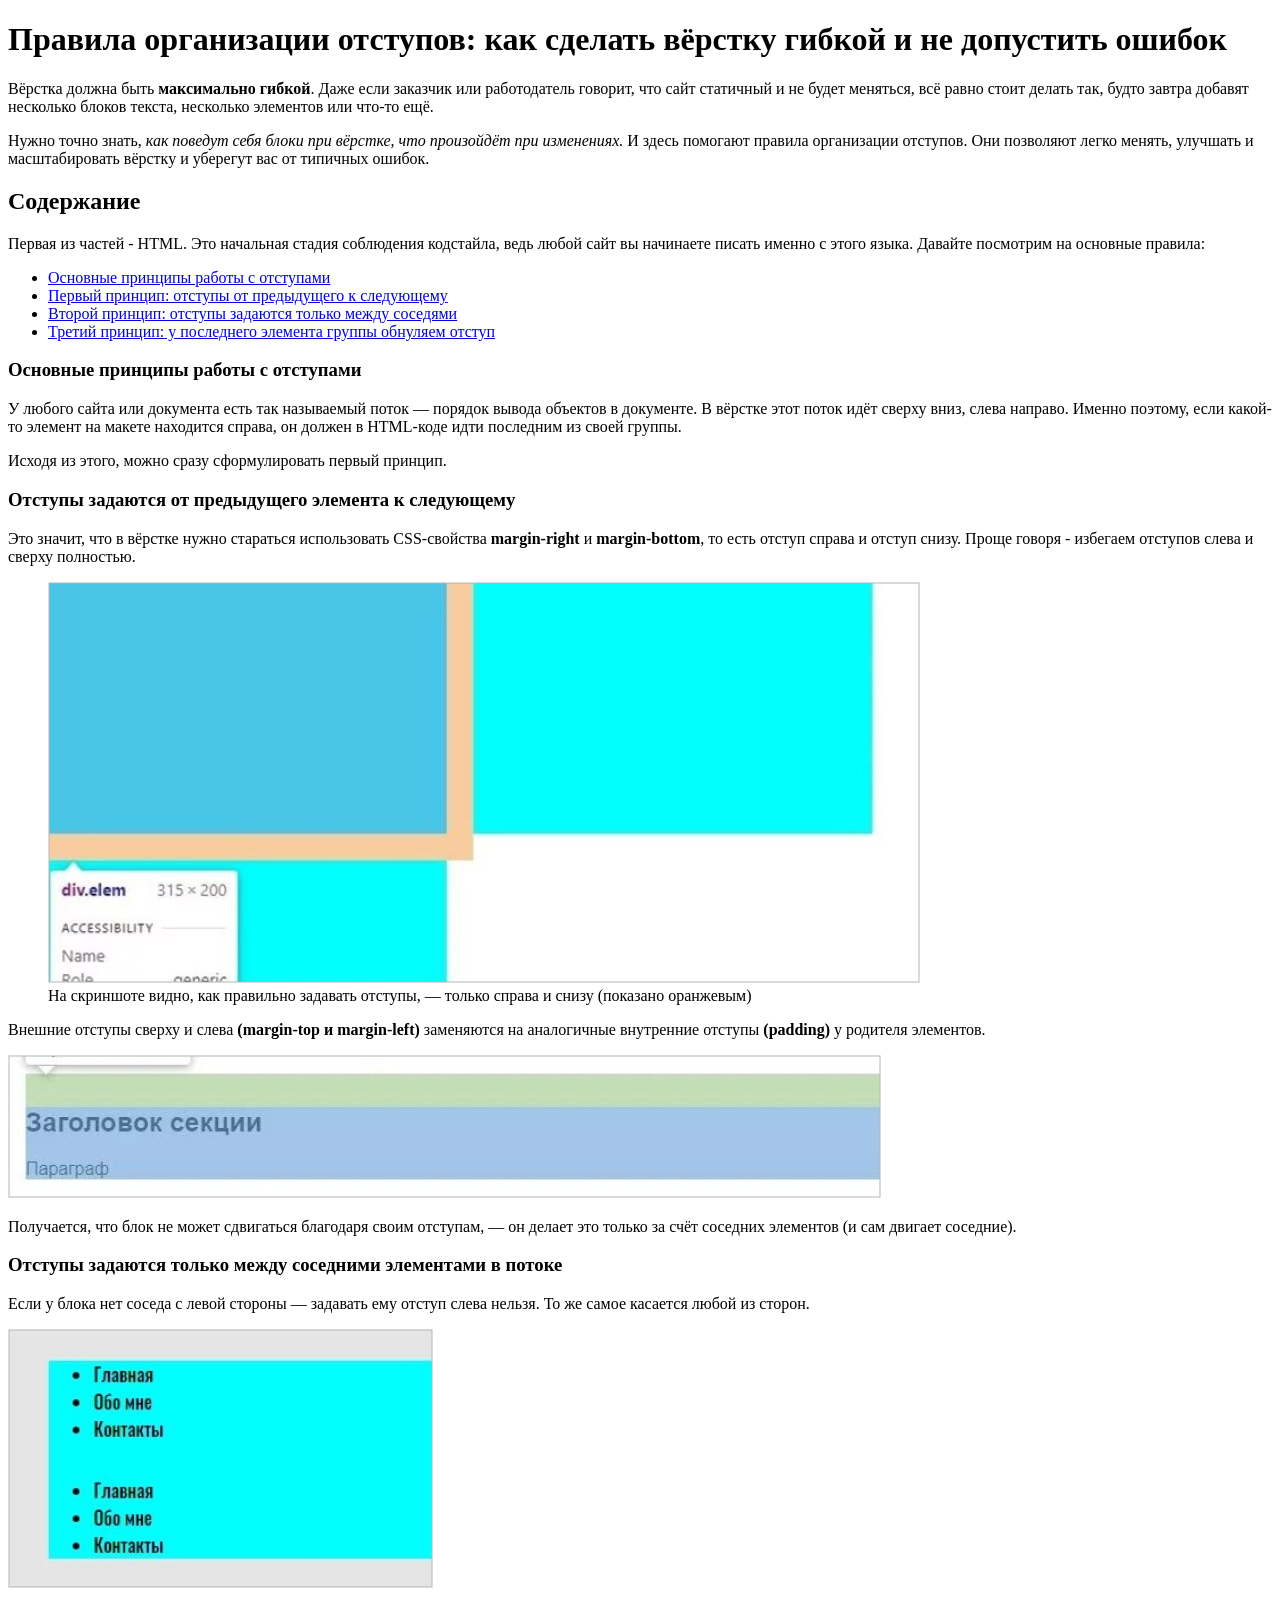
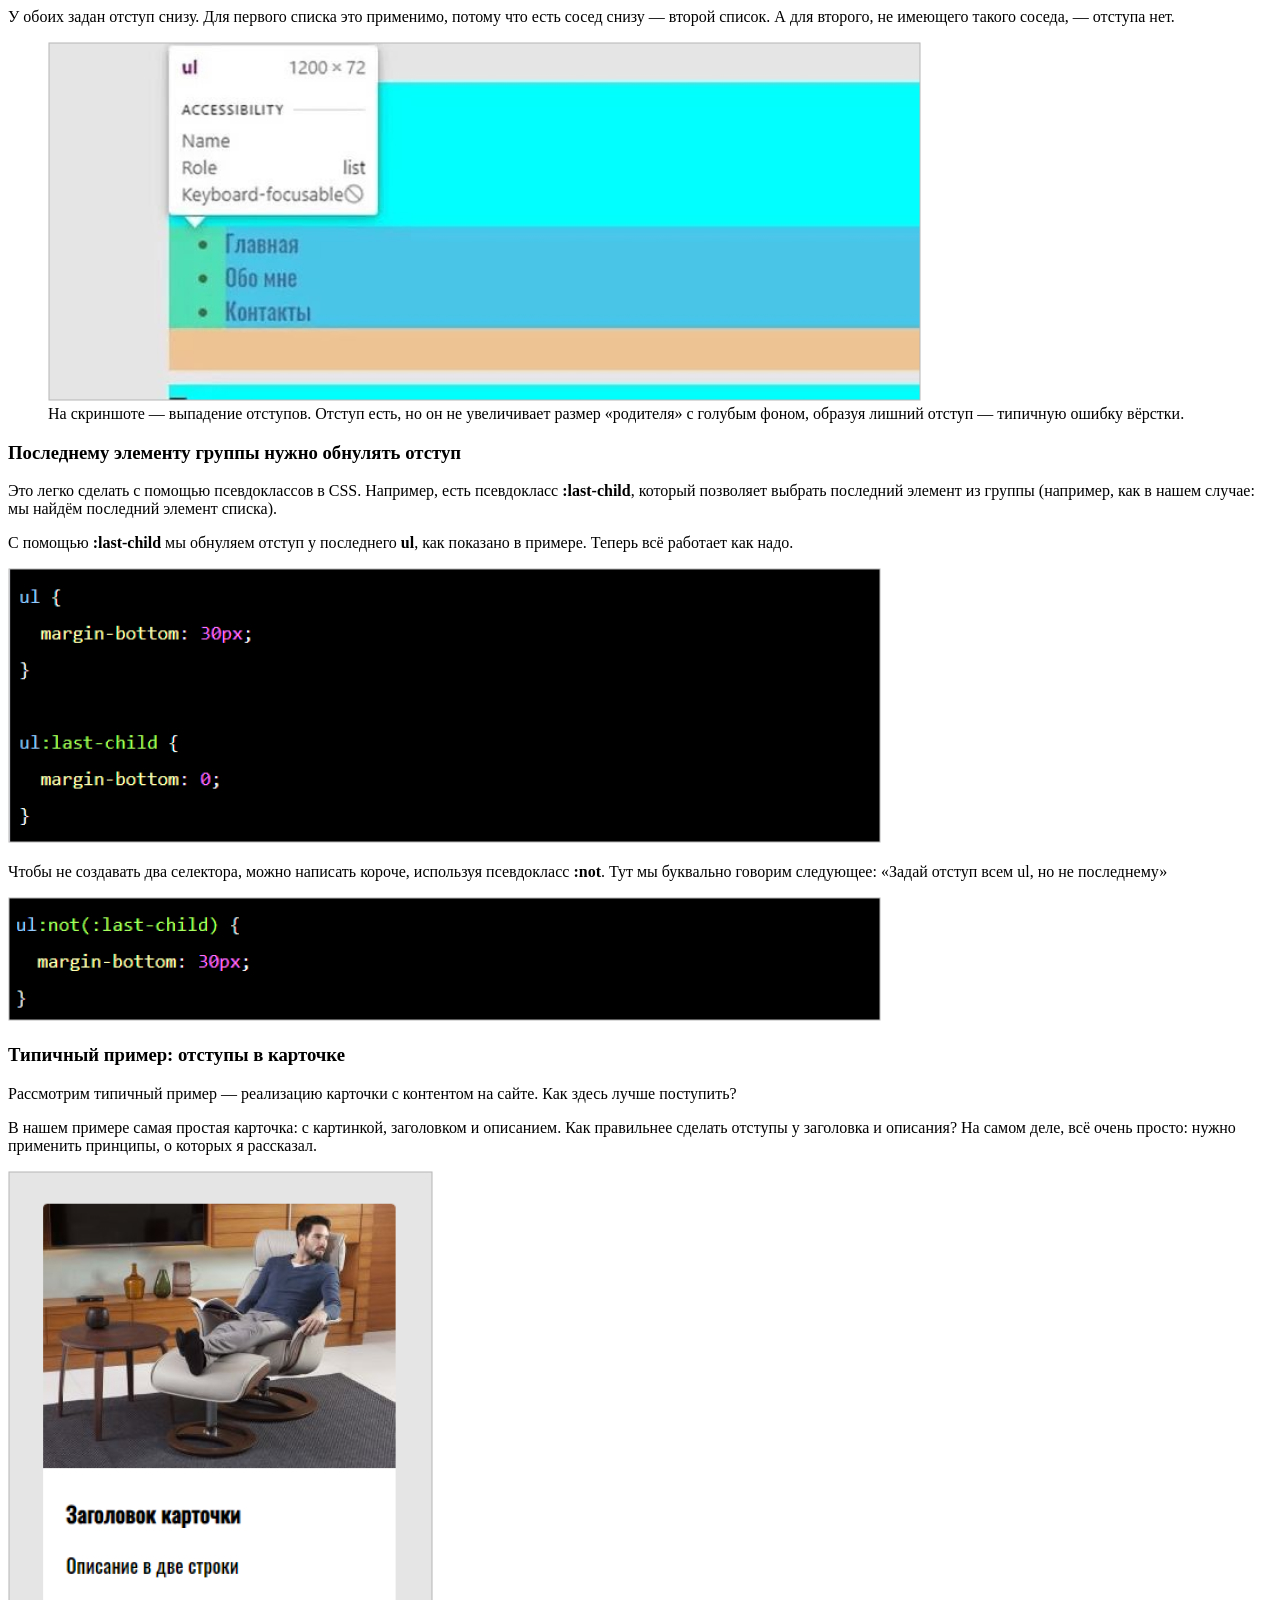
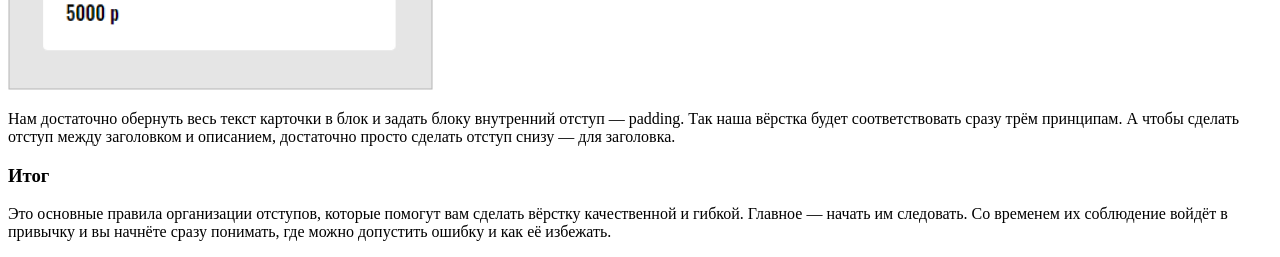
==== article.html @ df58b67f "pr2.20" ====
<!DOCTYPE html>
<html lang="ru">
  <head>
    <meta charset="UTF-8">
    <meta name="viewport" content="width=device-width, initial-scale=1.0">
    <title>Правила организации отступов</title>
  </head>
  <body>
    <h1>
      <b>Правила организации отступов:</b> как сделать вёрстку гибкой и не допустить ошибок
    </h1>
    <p>
      Вёрстка должна быть <b>максимально гибкой</b>. Даже если заказчик или работодатель
      говорит, что сайт статичный и не будет меняться, всё равно стоит делать так, будто
      завтра добавят несколько блоков текста, несколько элементов или что-то ещё.
    </p>
    <p>
      Нужно точно знать, <i>как поведут себя блоки при вёрстке, что произойдёт при
      изменениях.</i> И здесь помогают правила организации отступов. Они позволяют легко
      менять, улучшать и масштабировать вёрстку и уберегут вас от типичных ошибок.
    </p>

    <h2>
        Содержание
    </h2>

    <p>
      Первая из частей - HTML. Это начальная стадия соблюдения кодстайла, ведь любой
      сайт вы начинаете писать именно с этого языка. Давайте посмотрим на основные
      правила:
    </p>

    <ul>
      <li><a href="#previous-element-next">Основные принципы работы с отступами</a></li>
      <li><a href="#first-principle">Первый принцип: отступы от предыдущего к следующему</a></li>
      <li><a href="#second-principle">Второй принцип: отступы задаются только между соседями</a></li>
      <li><a href="#third-principle">Третий принцип: у последнего элемента группы обнуляем отступ</a></li>
    </ul>

    <div id="previous-element-next">
      <h3>
        Основные принципы работы с отступами
      </h3>
      <p>
        У любого сайта или документа есть так называемый поток — порядок вывода объектов
        в документе. В вёрстке этот поток идёт сверху вниз, слева направо. Именно поэтому,
        если какой-то элемент на макете находится справа, он должен в HTML-коде идти
        последним из своей группы.
      </p>
      <p>
        Исходя из этого, можно сразу сформулировать первый принцип.
      </p>
    </div>

    <div id="first-principle">
      <h3>
        Отступы задаются от предыдущего элемента к следующему
      </h3>
      <p>
        Это значит, что в вёрстке нужно стараться использовать CSS-свойства <b>margin-right</b> и
        <b>margin-bottom</b>, то есть отступ справа и отступ снизу. Проще говоря - избегаем
        отступов слева и сверху полностью.
      </p>
      <figure>
        <img src="img/1.jpg" alt="Отступы от предыдущего элемента к следующему">
        <figcaption>
          На скриншоте видно, как правильно задавать отступы, — только справа и снизу
          (показано оранжевым)
        </figcaption>
      </figure>
      <p>
        Внешние отступы сверху и слева <b>(margin-top и margin-left)</b> заменяются на
        аналогичные внутренние отступы <b>(padding)</b> у родителя элементов.
      </p>
      <img src="img/2.jpg" alt="Внешние отступы сверху и слева заменяются на аналогичные внутренние отступы у родителя элементов">
      <p>
        Получается, что блок не может сдвигаться благодаря своим отступам, — он делает это
        только за счёт соседних элементов (и сам двигает соседние).
      </p>
    </div>

    <div id="second-principle">
      <h3>
        Отступы задаются только между соседними элементами в потоке
      </h3>
      <p>
        Если у блока нет соседа с левой стороны — задавать ему отступ слева нельзя. То же
        самое касается любой из сторон.
      </p>
      <img src="img/3.jpg" alt="Отступы задаются только между соседними элементами в потоке">
      <p>
        У обоих задан отступ снизу. Для первого списка это применимо, потому что есть сосед
        снизу — второй список. А для второго, не имеющего такого соседа, — отступа нет.
      </p>
      <figure>
        <img src="img/4.jpg" alt="Отступы задаются только между соседними элементами в потоке">
        <figcaption>
          На скриншоте — выпадение отступов. Отступ есть, но он не увеличивает размер
          «родителя» с голубым фоном, образуя лишний отступ — типичную ошибку вёрстки.
        </figcaption>
      </figure>
    </div>

    <div id="third-principle">
      <h3>
        Последнему элементу группы нужно обнулять отступ
      </h3>
      <p>
        Это легко сделать с помощью псевдоклассов в CSS. Например, есть псевдокласс
        <b>:last-child</b>, который позволяет выбрать последний элемент из группы (например, как в
        нашем случае: мы найдём последний элемент списка).
      </p>
      <p>
        С помощью <b>:last-child</b> мы обнуляем отступ у последнего <b>ul</b>, как показано в примере.
        Теперь всё работает как надо.
      </p>
      <img src="img/5.jpg" alt="Код для обнуления отступа у последнего элемента группы с помощью псевдокласса :last-child">

      <p>
        Чтобы не создавать два селектора, можно написать короче, используя псевдокласс
        <b>:not</b>. Тут мы буквально говорим следующее: «Задай отступ всем ul, но не последнему»
      </p>
      <img src="img/6.jpg" alt="Код для обнуления отступа у последнего элемента группы с помощью псевдокласса :not">
    </div>

    <h3>
      Типичный пример: отступы в карточке
    </h3>
    <p>
      Рассмотрим типичный пример — реализацию карточки с контентом на сайте. Как здесь
      лучше поступить?
    </p>
    <p>
      В нашем примере самая простая карточка: с картинкой, заголовком и описанием. Как
      правильнее сделать отступы у заголовка и описания? На самом деле, всё очень
      просто: нужно применить принципы, о которых я рассказал.
    </p>
    <img src="img/7.jpg" alt="Типичный пример: отступы в карточке">
    <p>
      Нам достаточно обернуть весь текст карточки в блок и задать блоку внутренний отступ
      — padding. Так наша вёрстка будет соответствовать сразу трём принципам. А чтобы
      сделать отступ между заголовком и описанием, достаточно просто сделать отступ
      снизу — для заголовка.
    </p>

    <h3>
      Итог
    </h3>
    <p>
      Это основные правила организации отступов, которые помогут вам сделать вёрстку
      качественной и гибкой. Главное — начать им следовать. Со временем их соблюдение
      войдёт в привычку и вы начнёте сразу понимать, где можно допустить ошибку и как её
      избежать.
    </p>
  </body>
</html>
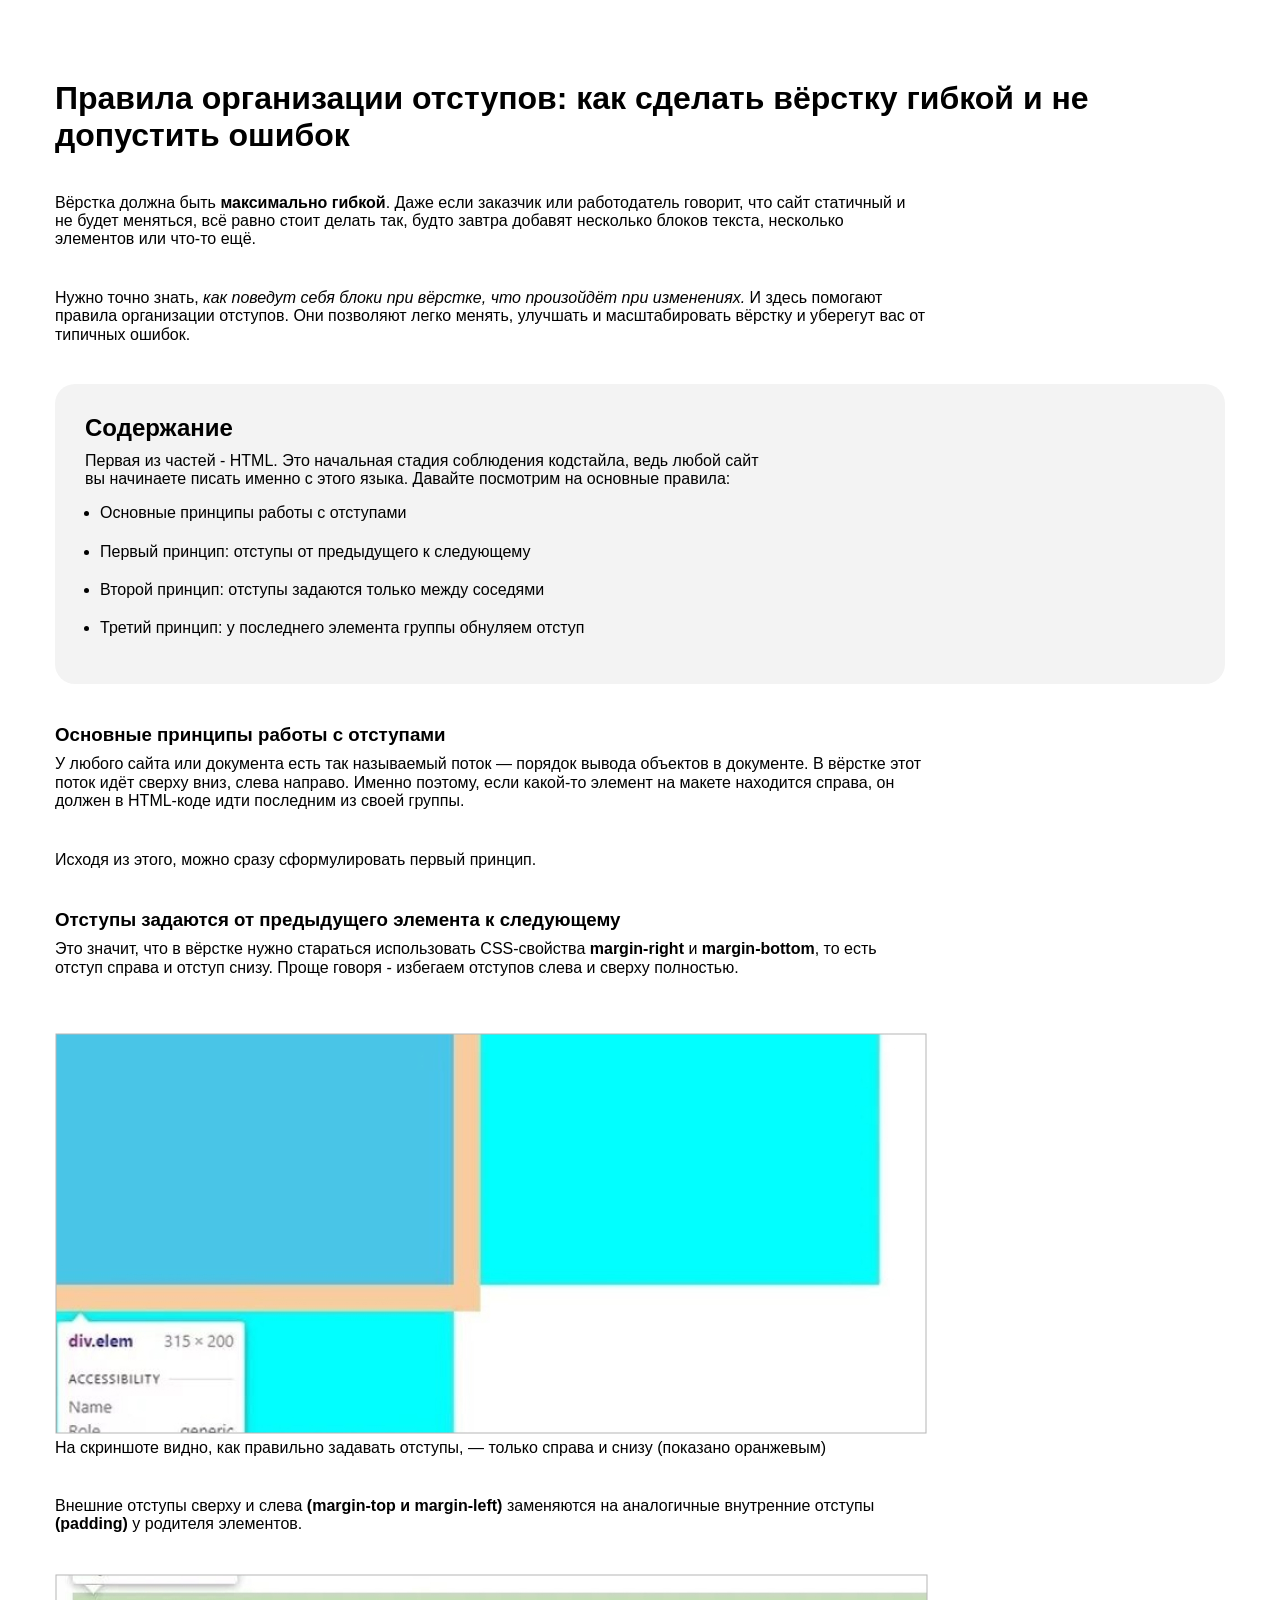
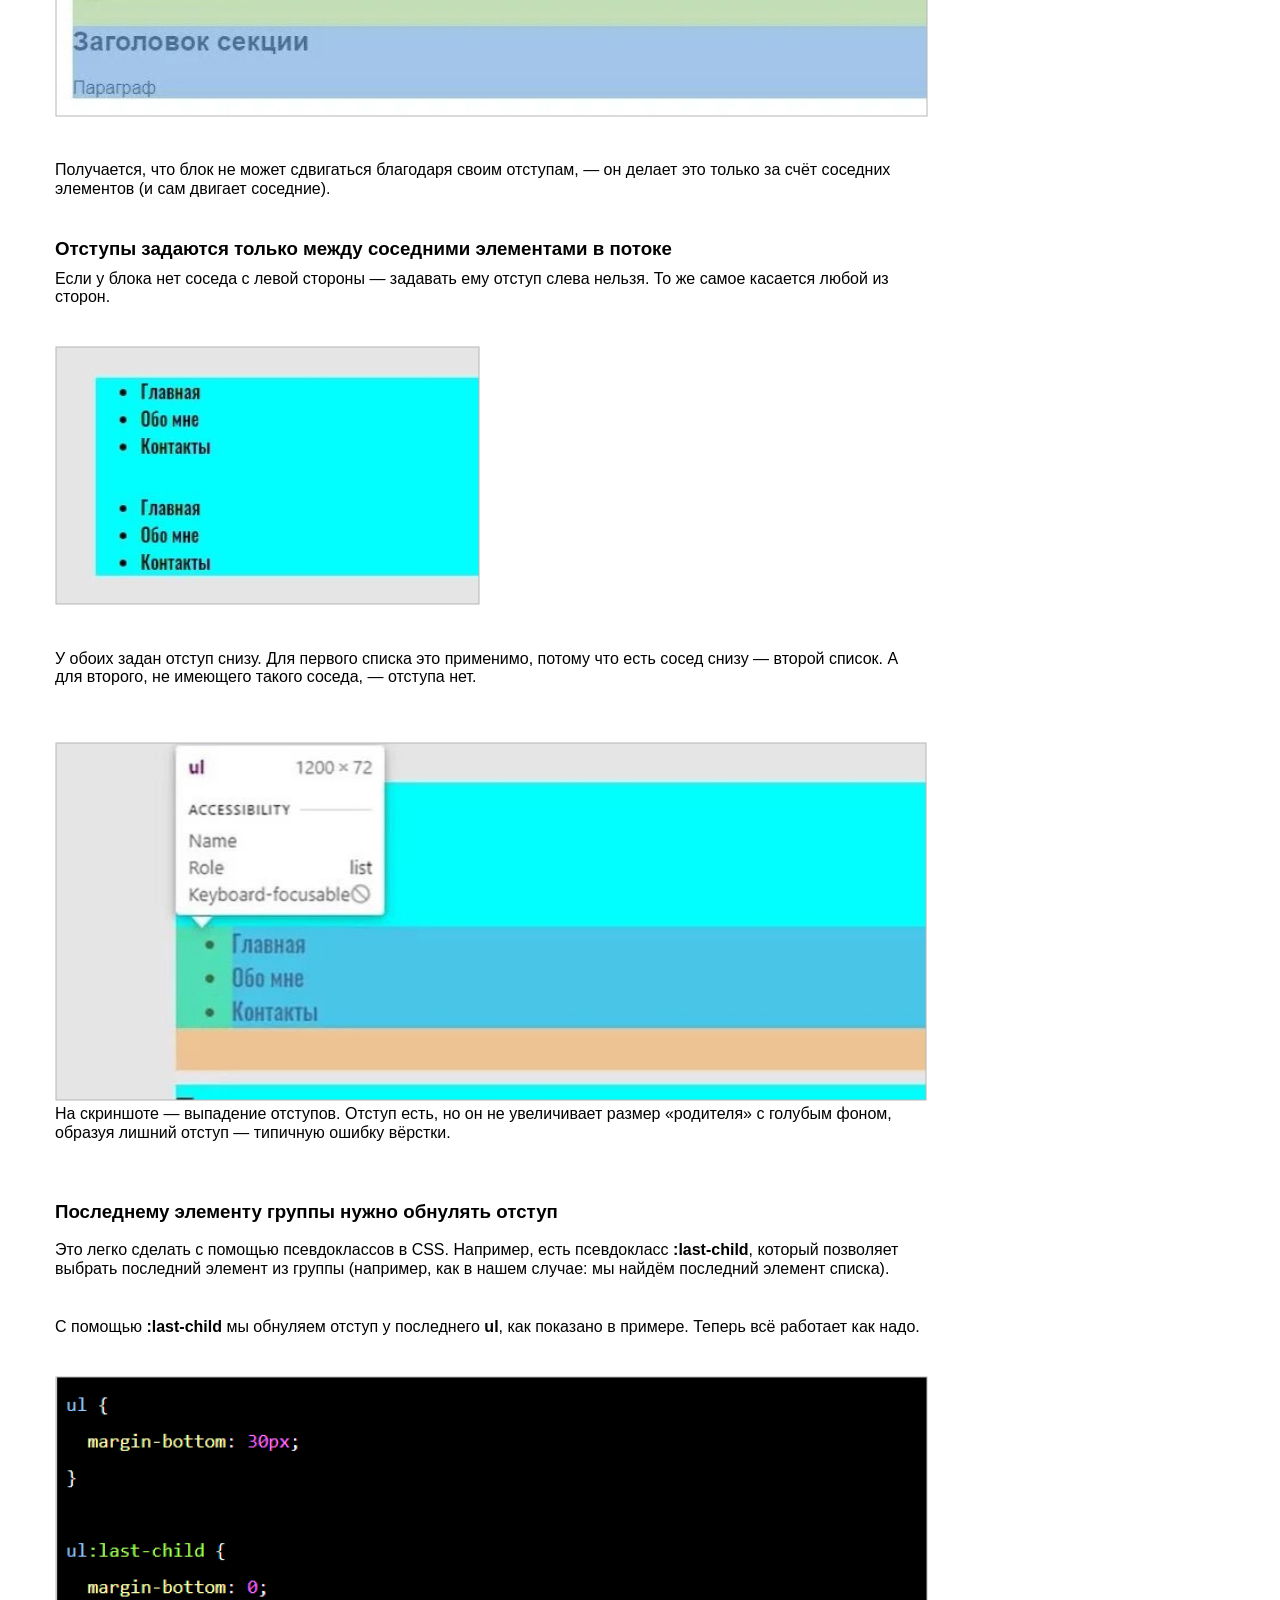
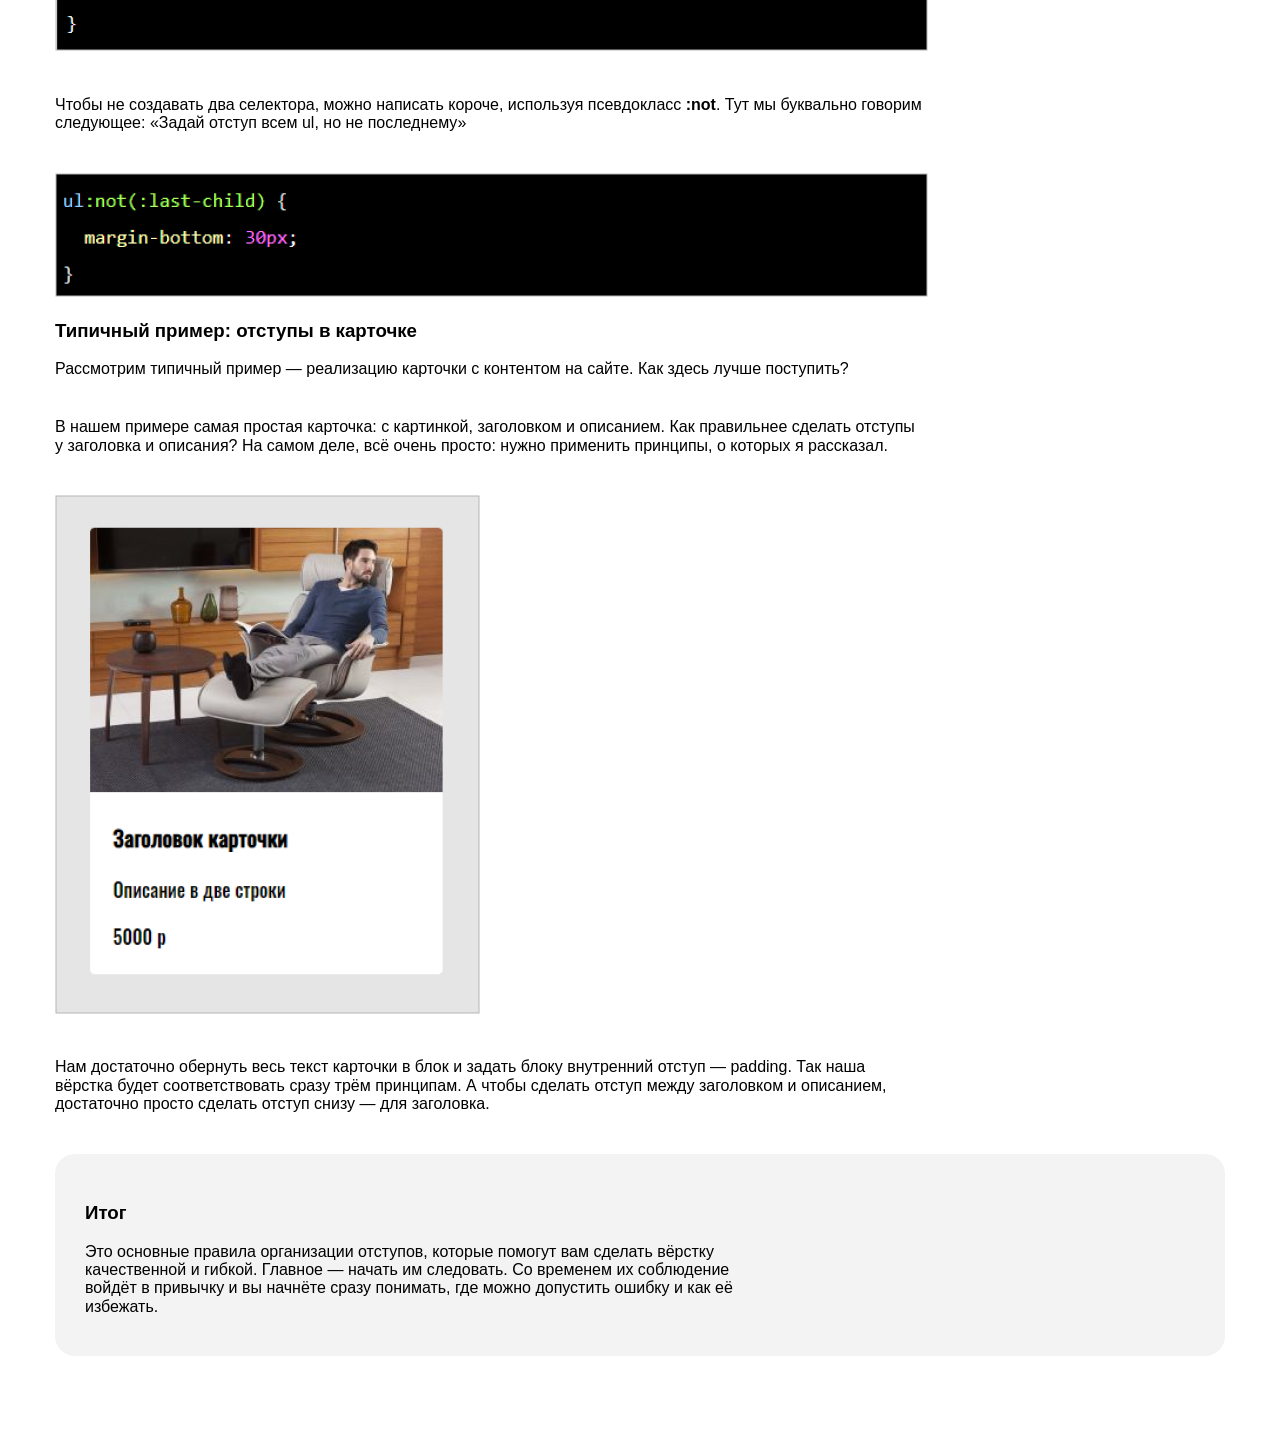
==== commit 010b4f81: "completed work 3.16" ====
--- a/article.html
+++ b/article.html
@@ -4,95 +4,99 @@
     <meta charset="UTF-8">
     <meta name="viewport" content="width=device-width, initial-scale=1.0">
     <title>Правила организации отступов</title>
+    <link rel="stylesheet" href="css/normalize.css">
+    <link rel="stylesheet" href="css/style.css">
   </head>
   <body>
-    <h1>
+    <div class="container">
+      <h1 class="main-title">
       <b>Правила организации отступов:</b> как сделать вёрстку гибкой и не допустить ошибок
     </h1>
-    <p>
+    <p class="text">
       Вёрстка должна быть <b>максимально гибкой</b>. Даже если заказчик или работодатель
       говорит, что сайт статичный и не будет меняться, всё равно стоит делать так, будто
       завтра добавят несколько блоков текста, несколько элементов или что-то ещё.
     </p>
-    <p>
+    <p class="text">
       Нужно точно знать, <i>как поведут себя блоки при вёрстке, что произойдёт при
       изменениях.</i> И здесь помогают правила организации отступов. Они позволяют легко
       менять, улучшать и масштабировать вёрстку и уберегут вас от типичных ошибок.
     </p>
+    <div class="gray-box">
+      <h2 class="content-title">
+        Содержание
+      </h2>
 
-    <h2>
-        Содержание
-    </h2>
+      <p class="text">
+        Первая из частей - HTML. Это начальная стадия соблюдения кодстайла, ведь любой
+        сайт вы начинаете писать именно с этого языка. Давайте посмотрим на основные
+        правила:
+      </p>
 
-    <p>
-      Первая из частей - HTML. Это начальная стадия соблюдения кодстайла, ведь любой
-      сайт вы начинаете писать именно с этого языка. Давайте посмотрим на основные
-      правила:
-    </p>
-
-    <ul>
-      <li><a href="#previous-element-next">Основные принципы работы с отступами</a></li>
-      <li><a href="#first-principle">Первый принцип: отступы от предыдущего к следующему</a></li>
-      <li><a href="#second-principle">Второй принцип: отступы задаются только между соседями</a></li>
-      <li><a href="#third-principle">Третий принцип: у последнего элемента группы обнуляем отступ</a></li>
-    </ul>
+      <ul class="number-list">
+        <li class="element-list"><a href="#previous-element-next">Основные принципы работы с отступами</a></li>
+        <li class="element-list"><a href="#first-principle">Первый принцип: отступы от предыдущего к следующему</a></li>
+        <li class="element-list"><a href="#second-principle">Второй принцип: отступы задаются только между соседями</a></li>
+        <li class="element-list"><a href="#third-principle">Третий принцип: у последнего элемента группы обнуляем отступ</a></li>
+      </ul>
+    </div>
 
     <div id="previous-element-next">
-      <h3>
+      <h3 class="three-subtitle">
         Основные принципы работы с отступами
       </h3>
-      <p>
+      <p class="text">
         У любого сайта или документа есть так называемый поток — порядок вывода объектов
         в документе. В вёрстке этот поток идёт сверху вниз, слева направо. Именно поэтому,
         если какой-то элемент на макете находится справа, он должен в HTML-коде идти
         последним из своей группы.
       </p>
-      <p>
+      <p class="text">
         Исходя из этого, можно сразу сформулировать первый принцип.
       </p>
     </div>
 
     <div id="first-principle">
-      <h3>
+      <h3 class="three-subtitle">
         Отступы задаются от предыдущего элемента к следующему
       </h3>
-      <p>
+      <p class="text">
         Это значит, что в вёрстке нужно стараться использовать CSS-свойства <b>margin-right</b> и
         <b>margin-bottom</b>, то есть отступ справа и отступ снизу. Проще говоря - избегаем
         отступов слева и сверху полностью.
       </p>
-      <figure>
+      <figure class="figure-image">
         <img src="img/1.jpg" alt="Отступы от предыдущего элемента к следующему">
         <figcaption>
           На скриншоте видно, как правильно задавать отступы, — только справа и снизу
           (показано оранжевым)
         </figcaption>
       </figure>
-      <p>
+      <p class="text">
         Внешние отступы сверху и слева <b>(margin-top и margin-left)</b> заменяются на
         аналогичные внутренние отступы <b>(padding)</b> у родителя элементов.
       </p>
-      <img src="img/2.jpg" alt="Внешние отступы сверху и слева заменяются на аналогичные внутренние отступы у родителя элементов">
-      <p>
+      <img class="only-image" src="img/2.jpg" alt="Внешние отступы сверху и слева заменяются на аналогичные внутренние отступы у родителя элементов">
+      <p class="text">
         Получается, что блок не может сдвигаться благодаря своим отступам, — он делает это
         только за счёт соседних элементов (и сам двигает соседние).
       </p>
     </div>
 
     <div id="second-principle">
-      <h3>
+      <h3 class="three-subtitle">
         Отступы задаются только между соседними элементами в потоке
       </h3>
-      <p>
+      <p class="text">
         Если у блока нет соседа с левой стороны — задавать ему отступ слева нельзя. То же
         самое касается любой из сторон.
       </p>
-      <img src="img/3.jpg" alt="Отступы задаются только между соседними элементами в потоке">
-      <p>
+      <img class="only-image" src="img/3.jpg" alt="Отступы задаются только между соседними элементами в потоке">
+      <p class="text">
         У обоих задан отступ снизу. Для первого списка это применимо, потому что есть сосед
         снизу — второй список. А для второго, не имеющего такого соседа, — отступа нет.
       </p>
-      <figure>
+      <figure class="figure-image">
         <img src="img/4.jpg" alt="Отступы задаются только между соседними элементами в потоке">
         <figcaption>
           На скриншоте — выпадение отступов. Отступ есть, но он не увеличивает размер
@@ -105,52 +109,55 @@
       <h3>
         Последнему элементу группы нужно обнулять отступ
       </h3>
-      <p>
+      <p class="text">
         Это легко сделать с помощью псевдоклассов в CSS. Например, есть псевдокласс
         <b>:last-child</b>, который позволяет выбрать последний элемент из группы (например, как в
         нашем случае: мы найдём последний элемент списка).
       </p>
-      <p>
+      <p class="text">
         С помощью <b>:last-child</b> мы обнуляем отступ у последнего <b>ul</b>, как показано в примере.
         Теперь всё работает как надо.
       </p>
-      <img src="img/5.jpg" alt="Код для обнуления отступа у последнего элемента группы с помощью псевдокласса :last-child">
+      <img class="only-image" src="img/5.jpg" alt="Код для обнуления отступа у последнего элемента группы с помощью псевдокласса :last-child">
 
-      <p>
+      <p class="text">
         Чтобы не создавать два селектора, можно написать короче, используя псевдокласс
         <b>:not</b>. Тут мы буквально говорим следующее: «Задай отступ всем ul, но не последнему»
       </p>
-      <img src="img/6.jpg" alt="Код для обнуления отступа у последнего элемента группы с помощью псевдокласса :not">
+      <img class="only-image" src="img/6.jpg" alt="Код для обнуления отступа у последнего элемента группы с помощью псевдокласса :not">
     </div>
 
     <h3>
       Типичный пример: отступы в карточке
     </h3>
-    <p>
+    <p class="text">
       Рассмотрим типичный пример — реализацию карточки с контентом на сайте. Как здесь
       лучше поступить?
     </p>
-    <p>
+    <p class="text">
       В нашем примере самая простая карточка: с картинкой, заголовком и описанием. Как
       правильнее сделать отступы у заголовка и описания? На самом деле, всё очень
       просто: нужно применить принципы, о которых я рассказал.
     </p>
-    <img src="img/7.jpg" alt="Типичный пример: отступы в карточке">
-    <p>
+    <img class="only-image" src="img/7.jpg" alt="Типичный пример: отступы в карточке">
+    <p class="text">
       Нам достаточно обернуть весь текст карточки в блок и задать блоку внутренний отступ
       — padding. Так наша вёрстка будет соответствовать сразу трём принципам. А чтобы
       сделать отступ между заголовком и описанием, достаточно просто сделать отступ
       снизу — для заголовка.
     </p>
 
-    <h3>
-      Итог
-    </h3>
-    <p>
-      Это основные правила организации отступов, которые помогут вам сделать вёрстку
-      качественной и гибкой. Главное — начать им следовать. Со временем их соблюдение
-      войдёт в привычку и вы начнёте сразу понимать, где можно допустить ошибку и как её
-      избежать.
-    </p>
-  </body>
+    <div class="gray-box">
+      <h3>
+        Итог
+      </h3>
+      <p class="text">
+        Это основные правила организации отступов, которые помогут вам сделать вёрстку
+        качественной и гибкой. Главное — начать им следовать. Со временем их соблюдение
+        войдёт в привычку и вы начнёте сразу понимать, где можно допустить ошибку и как её
+        избежать.
+      </p>
+    </div>
+  </div>
+</body>
 </html>
--- a/css/style.css
+++ b/css/style.css
@@ -0,0 +1,111 @@
+html {
+	box-sizing: border-box;
+}
+
+*,
+*::before,
+*::after {
+	box-sizing: inherit;
+}
+
+a {
+	color: inherit;
+	text-decoration: none;
+}
+
+img {
+	max-width: 100%;
+}
+
+body {
+	font-family: 'font', sans-serif;
+}
+
+.main-container{
+  display: flex;
+  flex-direction: column;
+  align-items: center;
+  justify-content: center;
+  min-height: 100vh;
+  color: #fff;
+  background-color: #070217;
+}
+
+.logo{
+  display: inline-block;
+  margin-bottom: 50px;
+}
+
+.links{
+  margin-bottom: 50;
+}
+
+.link{
+  display: inline-block;
+  padding: 24px 49px;
+}
+
+.link:not(:last-child){
+  margin-right: 25px;
+}
+
+.container{
+  margin: 0 auto;
+  padding: 80px 0;
+  width: 1170px;
+}
+
+.main-title{
+  margin-top: 0;
+  margin-bottom: 40px;
+}
+
+.content-title{
+  margin-top: 0;
+  margin-bottom: 10px;
+}
+
+.three-subtitle{
+  margin-top: 0;
+  margin-bottom: 10px;
+}
+
+.text{
+  margin-top: 0;
+  width: 872px;
+  margin-bottom: 40px;
+}
+
+.gray-box{
+  border-radius: 20px;
+  padding: 30px;
+  background-color: #f3f3f3;
+}
+
+.gray-box:not(:last-child){
+  margin-bottom: 40px;
+}
+
+.gray-box .text{
+  width: 692px;
+  margin-bottom: 10px;
+}
+
+.number-list{
+  padding-left: 15px;
+}
+
+.element-list:not(:last-child){
+  margin-bottom: 20px;
+}
+
+.only-image:not(:last-child){
+  margin-bottom: 40px;
+}
+
+.figure-image{
+  display: inline-block;
+  margin-bottom: 40px;
+  width: 872px;
+  margin-left: 0;
+}
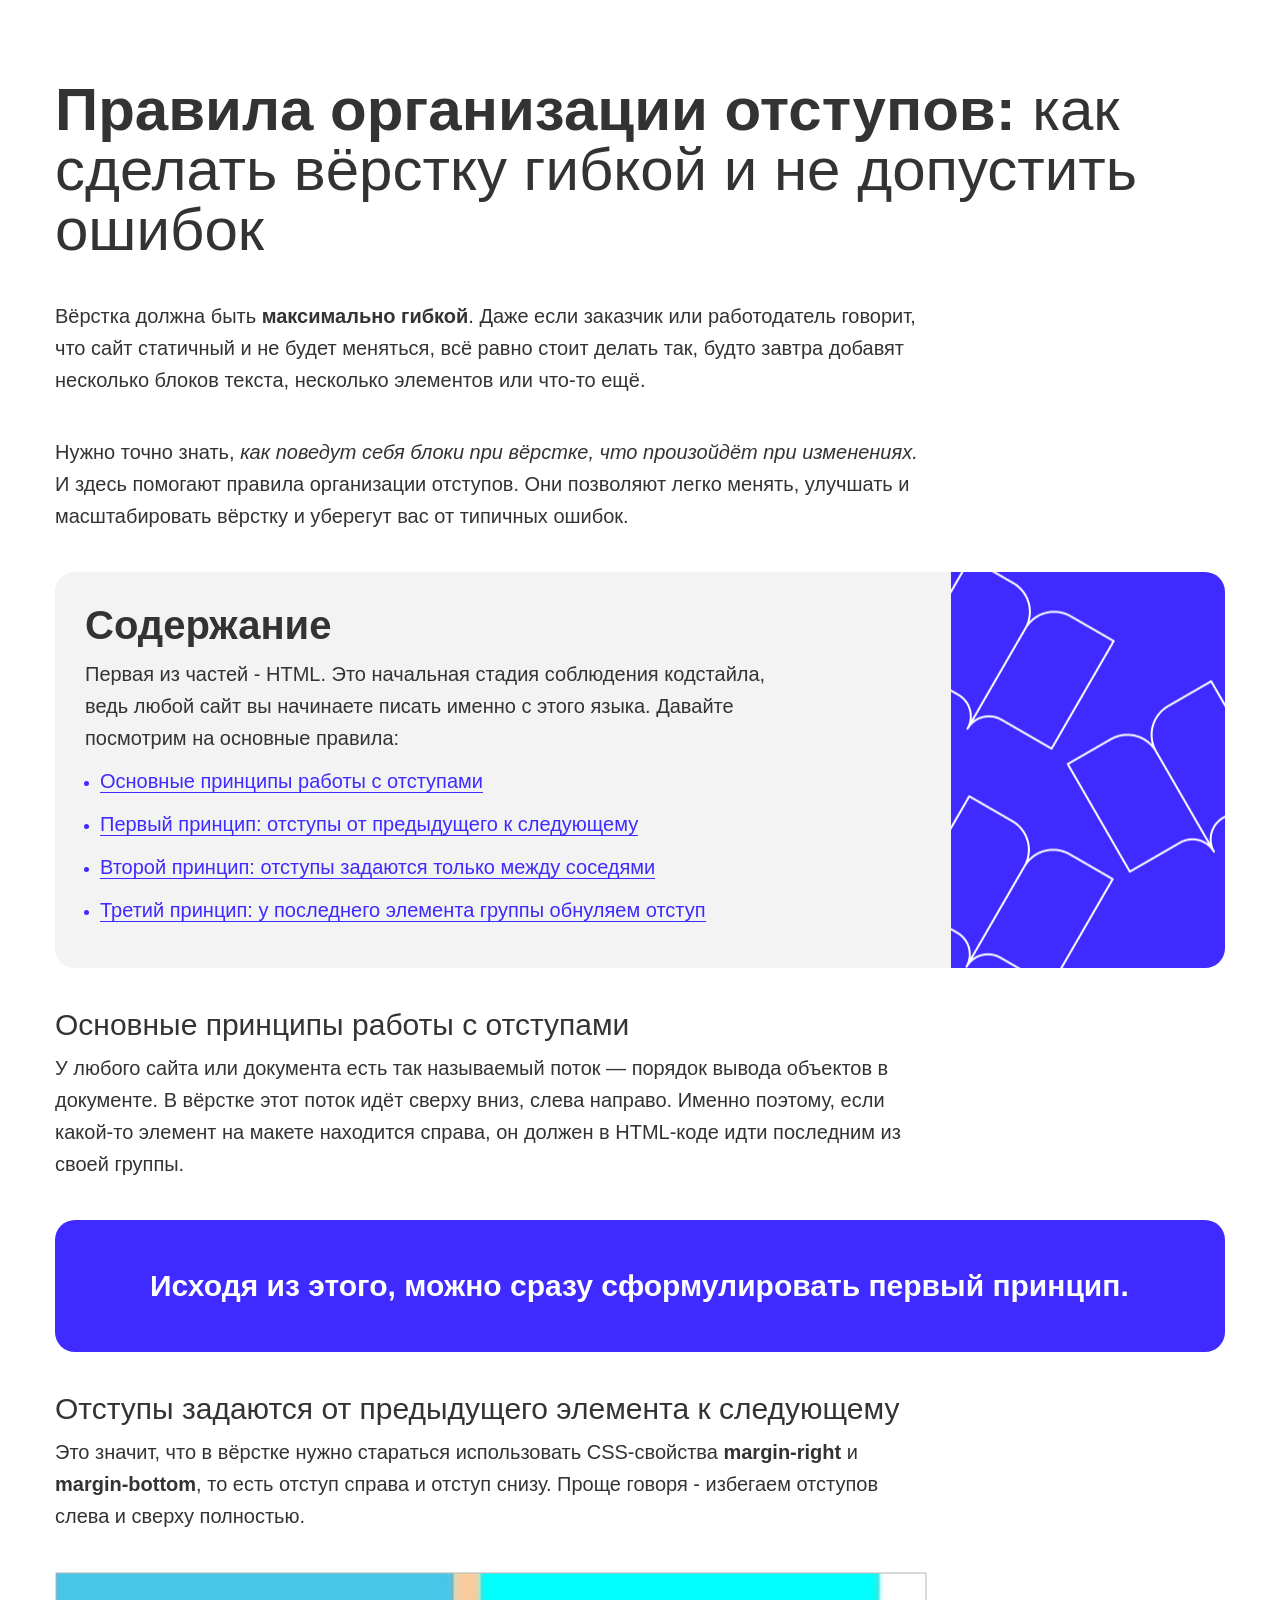
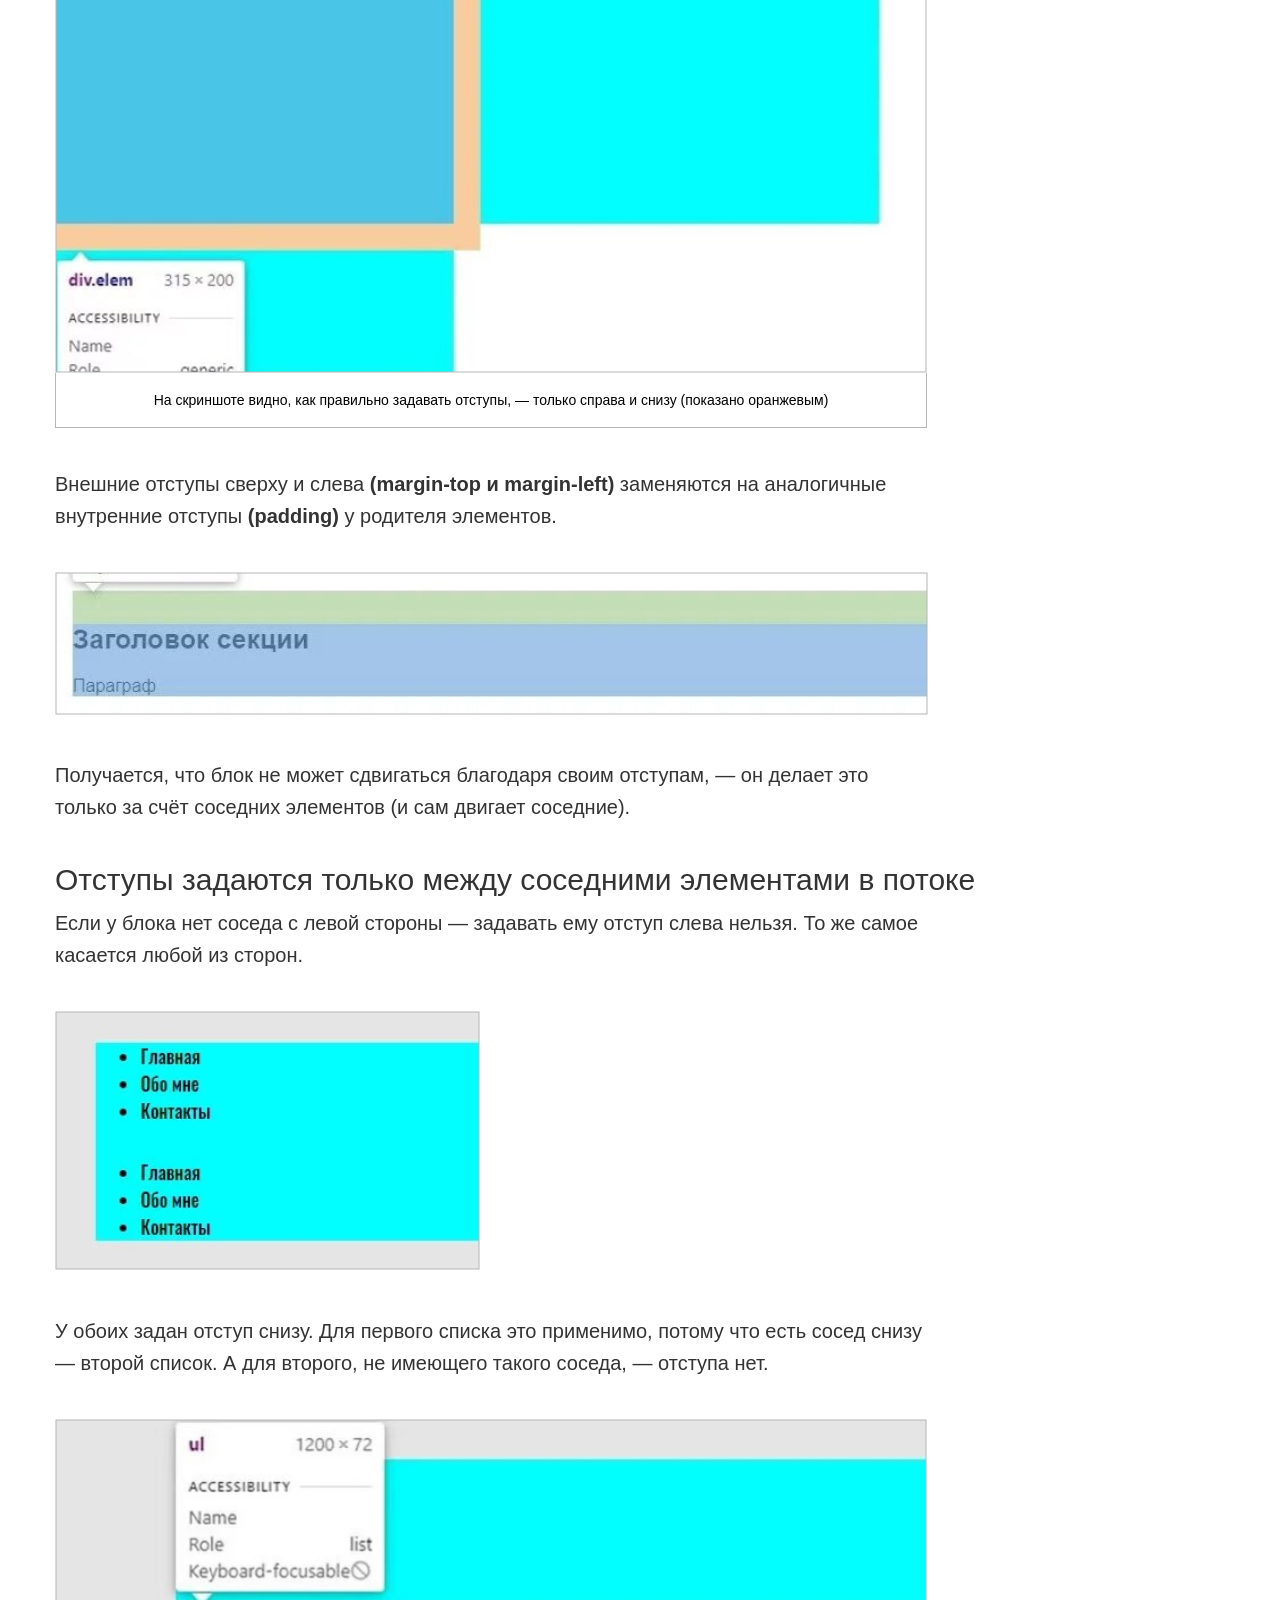
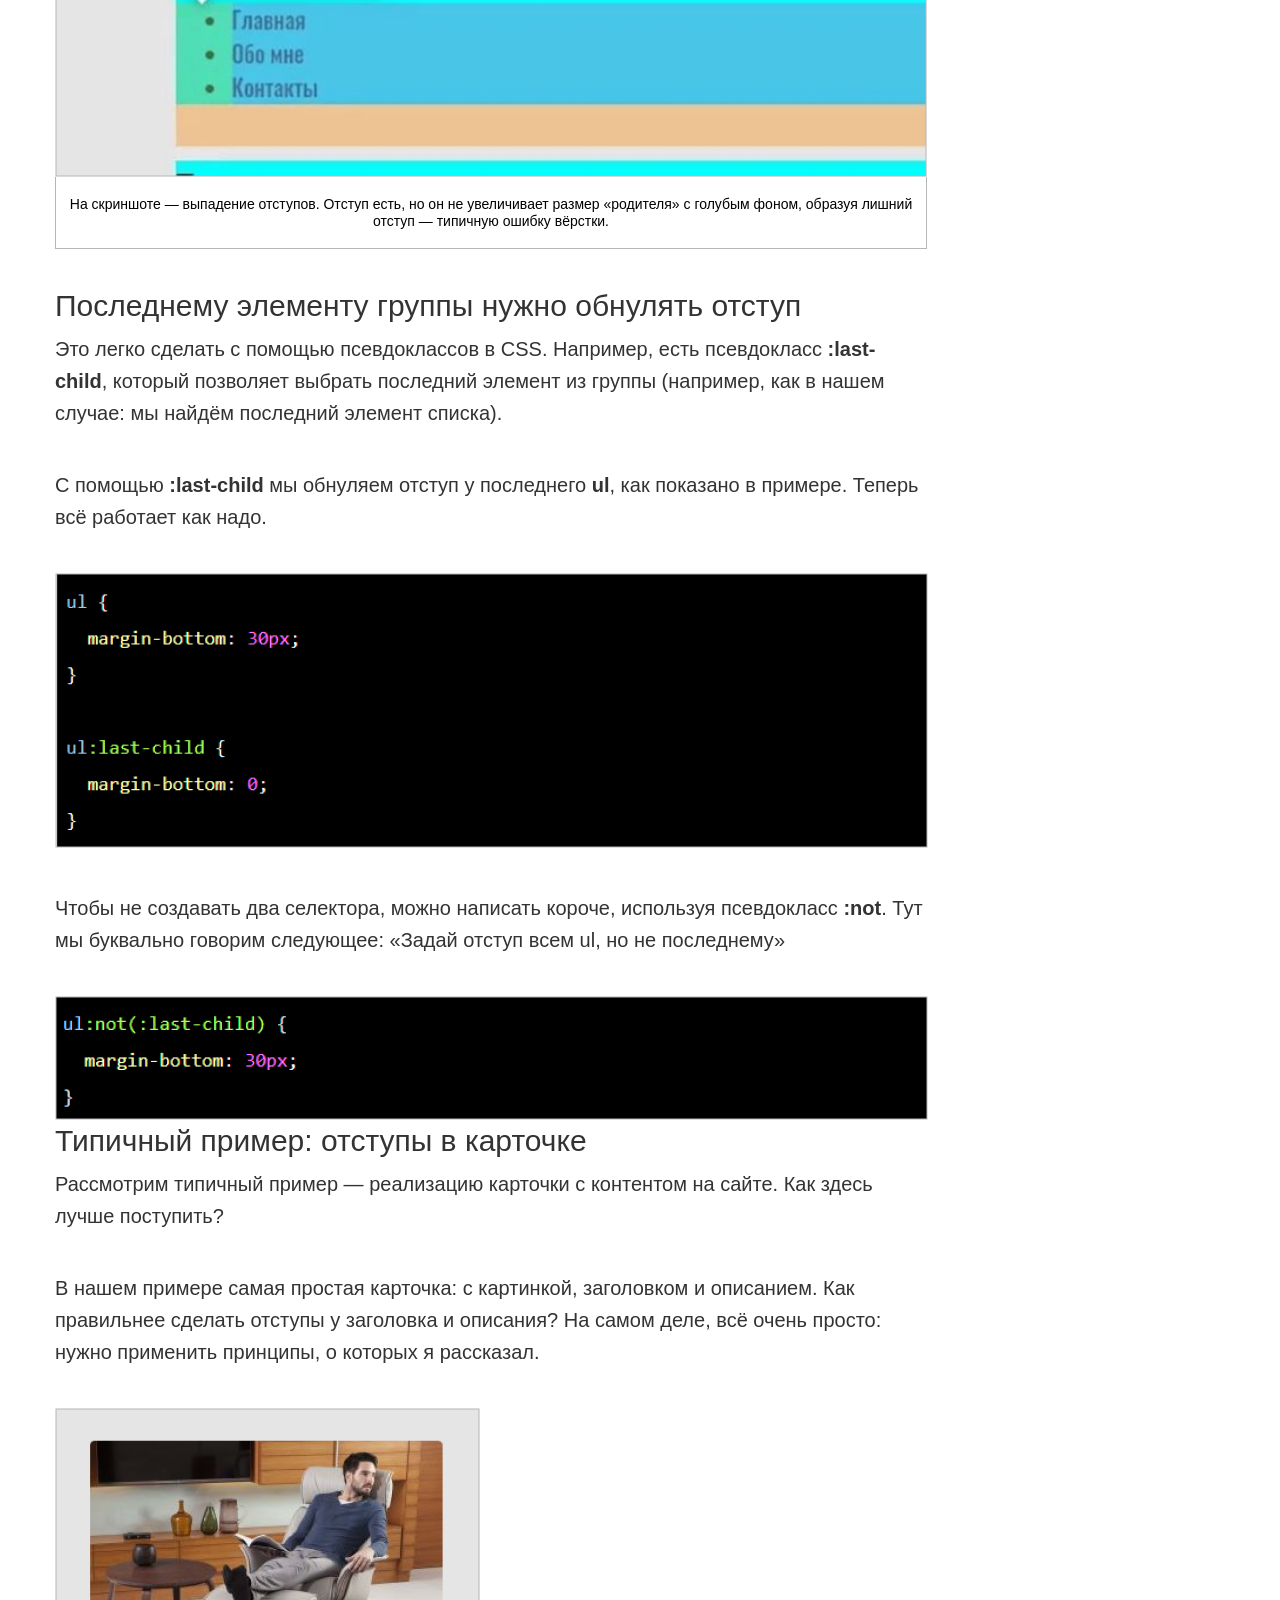
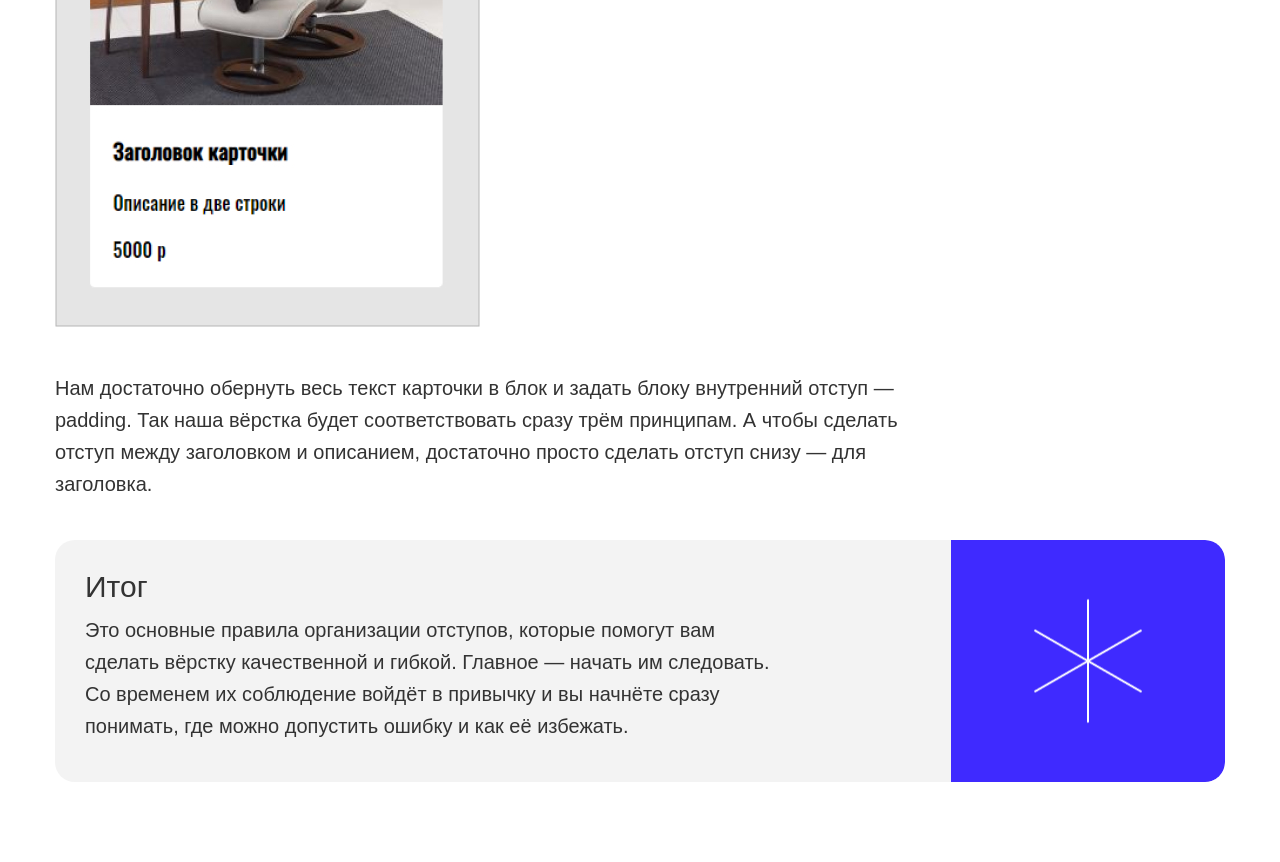
==== commit 506fd1f7: "completed work 4.17" ====
--- a/article.html
+++ b/article.html
@@ -22,7 +22,7 @@
       изменениях.</i> И здесь помогают правила организации отступов. Они позволяют легко
       менять, улучшать и масштабировать вёрстку и уберегут вас от типичных ошибок.
     </p>
-    <div class="gray-box">
+    <div class="gray-box bc-gray-box-title">
       <h2 class="content-title">
         Содержание
       </h2>
@@ -34,10 +34,10 @@
       </p>
 
       <ul class="number-list">
-        <li class="element-list"><a href="#previous-element-next">Основные принципы работы с отступами</a></li>
-        <li class="element-list"><a href="#first-principle">Первый принцип: отступы от предыдущего к следующему</a></li>
-        <li class="element-list"><a href="#second-principle">Второй принцип: отступы задаются только между соседями</a></li>
-        <li class="element-list"><a href="#third-principle">Третий принцип: у последнего элемента группы обнуляем отступ</a></li>
+        <li class="element-list"><a class="list-link" href="#previous-element-next">Основные принципы работы с отступами</a></li>
+        <li class="element-list"><a class="list-link" href="#first-principle">Первый принцип: отступы от предыдущего к следующему</a></li>
+        <li class="element-list"><a class="list-link" href="#second-principle">Второй принцип: отступы задаются только между соседями</a></li>
+        <li class="element-list"><a class="list-link" href="#third-principle">Третий принцип: у последнего элемента группы обнуляем отступ</a></li>
       </ul>
     </div>
 
@@ -51,7 +51,7 @@
         если какой-то элемент на макете находится справа, он должен в HTML-коде идти
         последним из своей группы.
       </p>
-      <p class="text">
+      <p class="text pre-info">
         Исходя из этого, можно сразу сформулировать первый принцип.
       </p>
     </div>
@@ -67,7 +67,7 @@
       </p>
       <figure class="figure-image">
         <img src="img/1.jpg" alt="Отступы от предыдущего элемента к следующему">
-        <figcaption>
+        <figcaption class="caption-image">
           На скриншоте видно, как правильно задавать отступы, — только справа и снизу
           (показано оранжевым)
         </figcaption>
@@ -98,7 +98,7 @@
       </p>
       <figure class="figure-image">
         <img src="img/4.jpg" alt="Отступы задаются только между соседними элементами в потоке">
-        <figcaption>
+        <figcaption class="caption-image">
           На скриншоте — выпадение отступов. Отступ есть, но он не увеличивает размер
           «родителя» с голубым фоном, образуя лишний отступ — типичную ошибку вёрстки.
         </figcaption>
@@ -106,7 +106,7 @@
     </div>
 
     <div id="third-principle">
-      <h3>
+      <h3 class="three-subtitle">
         Последнему элементу группы нужно обнулять отступ
       </h3>
       <p class="text">
@@ -127,7 +127,7 @@
       <img class="only-image" src="img/6.jpg" alt="Код для обнуления отступа у последнего элемента группы с помощью псевдокласса :not">
     </div>
 
-    <h3>
+    <h3 class="three-subtitle">
       Типичный пример: отступы в карточке
     </h3>
     <p class="text">
@@ -147,8 +147,8 @@
       снизу — для заголовка.
     </p>
 
-    <div class="gray-box">
-      <h3>
+    <div class="gray-box bc-gray-box-end">
+      <h3 class="three-subtitle">
         Итог
       </h3>
       <p class="text">
--- a/css/style.css
+++ b/css/style.css
@@ -9,8 +9,8 @@
 }
 
 a {
-	color: inherit;
 	text-decoration: none;
+  color: inherit;
 }
 
 img {
@@ -18,7 +18,7 @@
 }
 
 body {
-	font-family: 'font', sans-serif;
+  font-family: Arial, Verdana, sans-serif;
 }
 
 .main-container{
@@ -37,17 +37,32 @@
 }
 
 .links{
-  margin-bottom: 50;
+  margin-bottom: 50px;
 }
 
 .link{
   display: inline-block;
   padding: 24px 49px;
+  font-weight: 700;
+  font-size: 18px;
+  background-color: #3f2aff;
 }
 
 .link:not(:last-child){
   margin-right: 25px;
 }
+
+.link-download{
+  padding-left: 30px;
+  font-weight: 700;
+  font-size: 18px;
+  color:#3f2aff;
+  background-image: url("../img/download.png");
+  background-position: left center;
+  background-size: 20px 20px;
+  background-repeat: no-repeat;
+}
+
 
 .container{
   margin: 0 auto;
@@ -58,28 +73,55 @@
 .main-title{
   margin-top: 0;
   margin-bottom: 40px;
+  font-size: 60px;
+  font-weight: 400;
+  line-height: 60px;
+  color: #333;
 }
 
 .content-title{
   margin-top: 0;
   margin-bottom: 10px;
+  font-size: 40px;
+  line-height: 46px;
+  color: #333;
 }
 
 .three-subtitle{
   margin-top: 0;
   margin-bottom: 10px;
+  font-weight: 400;
+  font-size: 30px;
+  line-height: 34px;
+  color: #333;
 }
 
 .text{
   margin-top: 0;
   width: 872px;
   margin-bottom: 40px;
+  font-weight: 400;
+  font-size: 20px;
+  line-height: 32px;
+  color: #333;
+}
+
+.pre-info{
+  padding: 50px 95px;
+  width: 100%;
+  font-weight: 700;
+  font-size: 30px;
+  border-radius: 20px;
+  color: white;
+  background-color: #3f2aff;
 }
 
 .gray-box{
   border-radius: 20px;
   padding: 30px;
   background-color: #f3f3f3;
+  background-repeat: no-repeat;
+  background-position: center right;
 }
 
 .gray-box:not(:last-child){
@@ -95,6 +137,10 @@
   padding-left: 15px;
 }
 
+.element-list::marker{
+  color: #3f2aff;
+}
+
 .element-list:not(:last-child){
   margin-bottom: 20px;
 }
@@ -108,4 +154,28 @@
   margin-bottom: 40px;
   width: 872px;
   margin-left: 0;
+  font-size: 0;
 }
+
+.figure-image .caption-image{
+  border: 1px solid #b6b6b6;
+  border-top: none;
+  padding: 19px 0;
+  font-weight: 400;
+  font-size: 14px;
+  text-align: center;
+}
+
+.bc-gray-box-title{
+  background-image: url("../img/decorate-1.png");
+}
+
+.bc-gray-box-end{
+  background-image: url("../img/decorate-2.png");
+}
+
+.list-link{
+  border-bottom: 1px solid #3f2aff;
+  font-size: 20px;
+  color: #3f2aff;
+}
